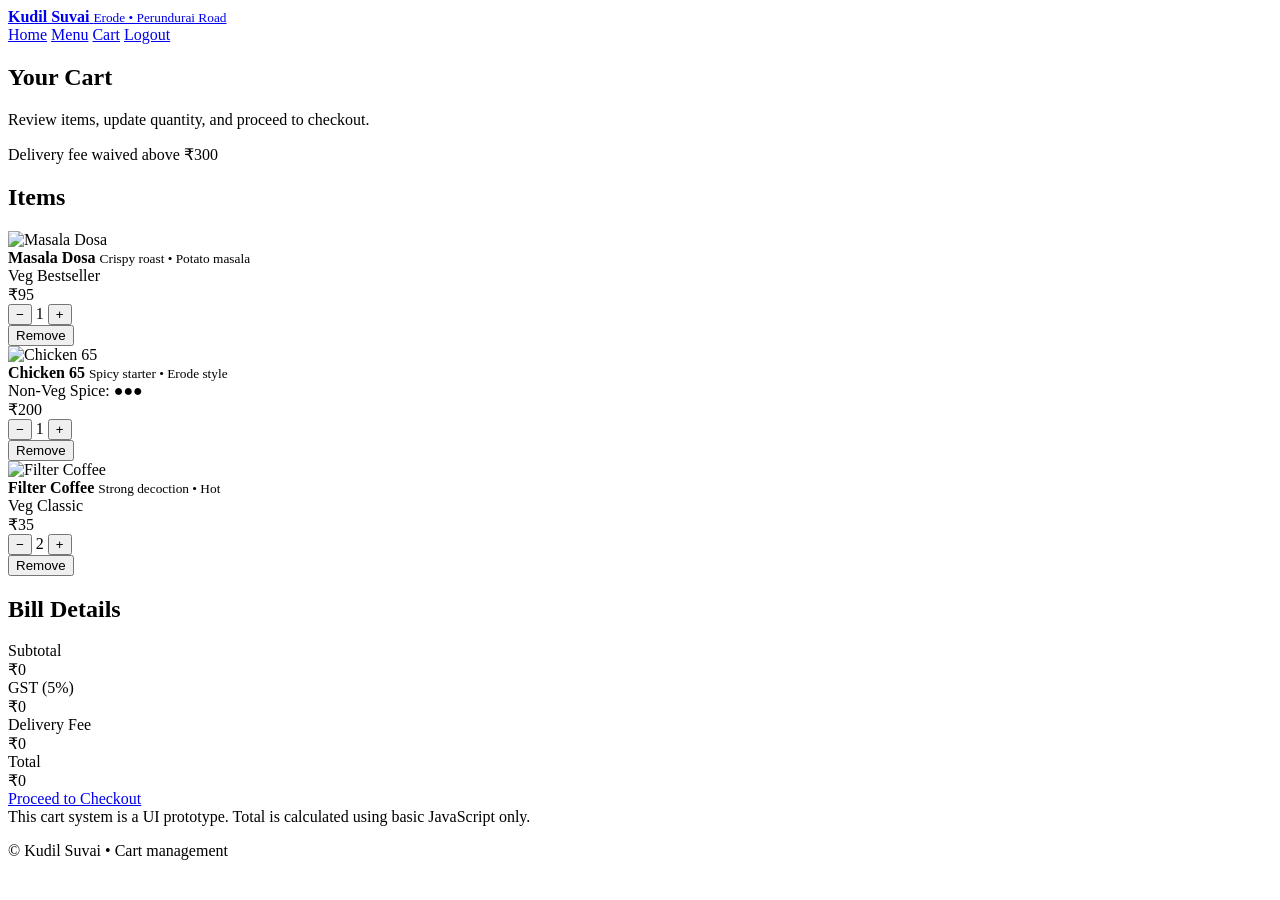
==== cart.html @ d04db504 "Add files via upload" ====
<!DOCTYPE html>
<html lang="en">
<head>
  <meta charset="UTF-8" />
  <meta name="viewport" content="width=device-width, initial-scale=1.0" />
  <title>Kudil Suvai • Cart</title>

  <link rel="stylesheet" href="css/base.css" />
  <link rel="stylesheet" href="css/cart.css" />
</head>

<body>

  <!-- Navbar -->
  <header class="header">
    <div class="container topbar">
      <a class="brand" href="index.html">
        <div class="logoMark"></div>
        <div class="brandText">
          <b>Kudil Suvai</b>
          <small>Erode • Perundurai Road</small>
        </div>
      </a>

      <nav class="nav">
        <a href="index.html">Home</a>
        <a href="menu.html">Menu</a>
        <a class="active" href="cart.html">Cart</a>
        <a class="navBtn" href="login.html">Logout</a>
      </nav>
    </div>
  </header>

  <main class="container">

    <section class="cartHead">
      <div>
        <h1>Your Cart</h1>
        <p>Review items, update quantity, and proceed to checkout.</p>
      </div>
      <span class="badge">Delivery fee waived above ₹300</span>
    </section>

    <section class="cartLayout">
      <!-- Cart Items -->
      <section class="card panel" aria-label="Cart items">
        <h2>Items</h2>

        <div class="cartList">
          <!-- Item 1 -->
          <article class="cartItem" data-price="95">
            <div class="thumb">
              <img src="assets/dishes/masaladosa" alt="Masala Dosa">
            </div>

            <div class="itemMain">
              <div class="itemTitle">
                <b>Masala Dosa</b>
                <small>Crispy roast • Potato masala</small>
                <div class="meta">
                  <span class="tag veg">Veg</span>
                  <span class="tag">Bestseller</span>
                </div>
              </div>

              <div class="itemRight">
                <div class="price">₹95</div>
                <div class="qty">
                  <button class="minus" type="button">−</button>
                  <span>1</span>
                  <button class="plus" type="button">+</button>
                </div>
                <button class="removeBtn" type="button">Remove</button>
              </div>
            </div>
          </article>

          <!-- Item 2 -->
          <article class="cartItem" data-price="200">
            <div class="thumb">
              <img src="assets/dishes/chicken65" alt="Chicken 65">
            </div>

            <div class="itemMain">
              <div class="itemTitle">
                <b>Chicken 65</b>
                <small>Spicy starter • Erode style</small>
                <div class="meta">
                  <span class="tag nveg">Non-Veg</span>
                  <span class="tag">Spice: ●●●</span>
                </div>
              </div>

              <div class="itemRight">
                <div class="price">₹200</div>
                <div class="qty">
                  <button class="minus" type="button">−</button>
                  <span>1</span>
                  <button class="plus" type="button">+</button>
                </div>
                <button class="removeBtn" type="button">Remove</button>
              </div>
            </div>
          </article>

          <!-- Item 3 -->
          <article class="cartItem" data-price="35">
            <div class="thumb">
              <img src="assets/dishes/coffee" alt="Filter Coffee">
            </div>

            <div class="itemMain">
              <div class="itemTitle">
                <b>Filter Coffee</b>
                <small>Strong decoction • Hot</small>
                <div class="meta">
                  <span class="tag veg">Veg</span>
                  <span class="tag">Classic</span>
                </div>
              </div>

              <div class="itemRight">
                <div class="price">₹35</div>
                <div class="qty">
                  <button class="minus" type="button">−</button>
                  <span>2</span>
                  <button class="plus" type="button">+</button>
                </div>
                <button class="removeBtn" type="button">Remove</button>
              </div>
            </div>
          </article>
        </div>
      </section>

      <!-- Summary -->
      <aside class="card summary" aria-label="Cart summary">
        <h2>Bill Details</h2>

        <div class="line">
          <div>Subtotal</div>
          <div id="subtotal">₹0</div>
        </div>

        <div class="line">
          <div>GST (5%)</div>
          <div id="gst">₹0</div>
        </div>

        <div class="line">
          <div>Delivery Fee</div>
          <div id="delivery">₹0</div>
        </div>

        <div class="hr"></div>

        <div class="total">
          <div>Total</div>
          <div id="total">₹0</div>
        </div>

        <a class="btn primary checkoutBtn" href="checkout.html">Proceed to Checkout</a>

        <div class="note">
          This cart system is a UI prototype. Total is calculated using basic JavaScript only.
        </div>
      </aside>
    </section>

    <footer class="footer">
      <p>© Kudil Suvai • Cart management</p>
    </footer>

  </main>

  <script src="js/totals.js"></script>
</body>
</html>
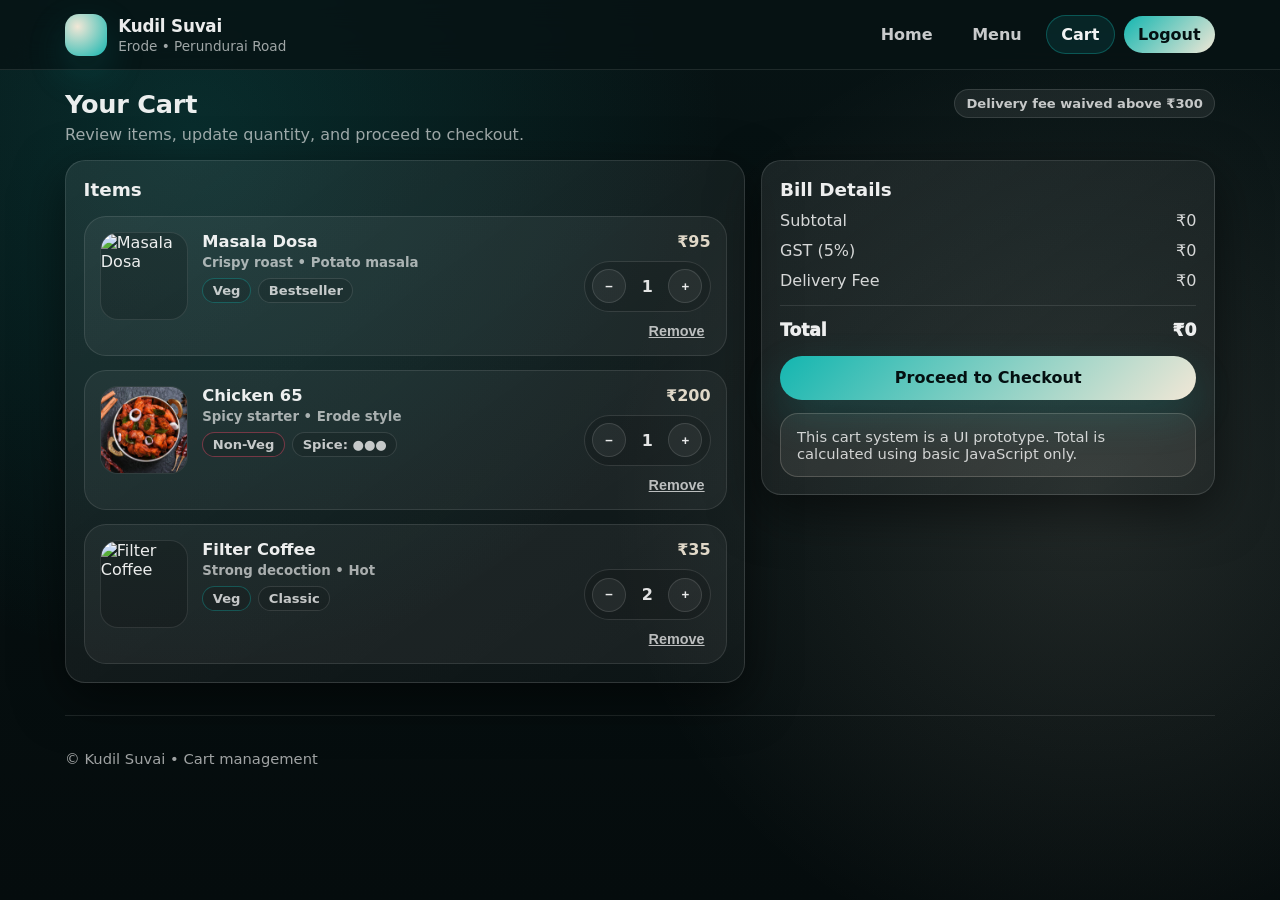
==== commit 210c8dd6: "Fix image source paths in cart.html Updated image source paths for cart items to include file extens" ====
--- a/cart.html
+++ b/cart.html
@@ -5,8 +5,8 @@
   <meta name="viewport" content="width=device-width, initial-scale=1.0" />
   <title>Kudil Suvai • Cart</title>
 
-  <link rel="stylesheet" href="css/base.css" />
-  <link rel="stylesheet" href="css/cart.css" />
+  <link rel="stylesheet" href="base.css" />
+  <link rel="stylesheet" href="cart.css" />
 </head>
 
 <body>
@@ -50,7 +50,7 @@
           <!-- Item 1 -->
           <article class="cartItem" data-price="95">
             <div class="thumb">
-              <img src="assets/dishes/masaladosa" alt="Masala Dosa">
+              <img src="dishes/masaladosa.jpg" alt="Masala Dosa">
             </div>
 
             <div class="itemMain">
@@ -78,7 +78,7 @@
           <!-- Item 2 -->
           <article class="cartItem" data-price="200">
             <div class="thumb">
-              <img src="assets/dishes/chicken65" alt="Chicken 65">
+              <img src="chicken65.jpg" alt="Chicken 65">
             </div>
 
             <div class="itemMain">
@@ -106,7 +106,7 @@
           <!-- Item 3 -->
           <article class="cartItem" data-price="35">
             <div class="thumb">
-              <img src="assets/dishes/coffee" alt="Filter Coffee">
+              <img src="coffee" alt="Filter Coffee">
             </div>
 
             <div class="itemMain">
@@ -176,3 +176,4 @@
   <script src="js/totals.js"></script>
 </body>
 </html>
+
--- a/base.css
+++ b/base.css
@@ -0,0 +1,191 @@
+@import url('https://fonts.googleapis.com/css2?family=Inter:wght@400;500;600;700;800&display=swap');
+
+:root{
+  --bg:#071314;
+  --panel:#0b1d1e;
+  --card:rgba(255,255,255,.06);
+  --border:rgba(255,255,255,.12);
+
+  --text:rgba(255,255,255,.92);
+  --muted:rgba(255,255,255,.62);
+
+  --teal:#13b6b0;
+  --beige:#f1e7d6;
+
+  --danger:#ff4d6d;
+  --shadow:0 16px 50px rgba(0,0,0,.52);
+  --radius:20px;
+}
+
+*{ box-sizing:border-box; }
+html{ scroll-behavior:smooth; }
+
+body{
+  margin:0;
+  font-family: Inter, system-ui, Arial, sans-serif;
+  background:
+    radial-gradient(circle at 15% 15%, rgba(19,182,176,.16), transparent 40%),
+    radial-gradient(circle at 85% 55%, rgba(241,231,214,.12), transparent 40%),
+    linear-gradient(180deg, var(--bg), #050c0d);
+  color:var(--text);
+  min-height:100vh;
+}
+
+a{ text-decoration:none; color:inherit; }
+.container{ width:min(1150px, 92vw); margin:0 auto; }
+
+.card{
+  border:1px solid var(--border);
+  background: linear-gradient(145deg, rgba(255,255,255,.08), rgba(255,255,255,.03));
+  border-radius: var(--radius);
+  box-shadow: var(--shadow);
+}
+
+.badge{
+  display:inline-flex;
+  padding:.35rem .7rem;
+  border-radius:999px;
+  font-size:.82rem;
+  border:1px solid rgba(255,255,255,.12);
+  background: rgba(255,255,255,.07);
+  color: rgba(255,255,255,.75);
+  font-weight: 700;
+}
+
+/* Buttons */
+.btn{
+  cursor:pointer;
+  border:1px solid var(--border);
+  background:rgba(255,255,255,.06);
+  color:var(--text);
+  padding:.78rem 1.05rem;
+  border-radius:999px;
+  display:inline-flex;
+  align-items:center;
+  justify-content:center;
+  font-weight:800;
+  transition:transform .15s ease, background .15s ease, border-color .15s ease;
+}
+.btn:hover{
+  transform: translateY(-1px);
+  background:rgba(255,255,255,.10);
+  border-color:rgba(255,255,255,.24);
+}
+.btn.primary{
+  border:none;
+  color:#041011;
+  background: linear-gradient(135deg, var(--teal), var(--beige));
+  box-shadow: 0 16px 40px rgba(19,182,176,.18);
+}
+.btn.primary:hover{ filter:brightness(1.03); }
+
+/* Inputs */
+.label{
+  display:block;
+  color:rgba(255,255,255,.72);
+  font-size:.9rem;
+  margin: 0 0 .35rem;
+  font-weight: 700;
+}
+.input{
+  width:100%;
+  padding:.9rem 1rem;
+  border-radius:16px;
+  border:1px solid rgba(255,255,255,.14);
+  background: rgba(0,0,0,.20);
+  color:var(--text);
+  outline:none;
+  transition: border-color .15s ease, transform .15s ease;
+}
+.input:focus{
+  border-color: rgba(19,182,176,.55);
+  transform: translateY(-1px);
+}
+
+/* ===== NAVBAR (Swiggy-like) ===== */
+.header{
+  position: sticky;
+  top: 0;
+  z-index: 100;
+  background: rgba(7,19,20,.78);
+  backdrop-filter: blur(14px);
+  border-bottom: 1px solid rgba(255,255,255,.10);
+}
+
+.topbar{
+  display:flex;
+  align-items:center;
+  justify-content:space-between;
+  gap: 1rem;
+  padding: .85rem 0;
+}
+
+.brand{
+  display:flex;
+  align-items:center;
+  gap: .7rem;
+}
+
+.logoMark{
+  width: 42px;
+  height: 42px;
+  border-radius: 14px;
+  background: radial-gradient(circle at 30% 30%, var(--beige), var(--teal));
+  box-shadow: 0 16px 40px rgba(19,182,176,.18);
+}
+
+.brandText{
+  display:flex;
+  flex-direction:column;
+  gap:.12rem;
+}
+
+.brandText b{ font-size: 1.05rem; letter-spacing: -.2px; }
+.brandText small{ color: var(--muted); font-size: .85rem; }
+
+.nav{
+  display:flex;
+  align-items:center;
+  gap: .55rem;
+}
+
+.nav a{
+  padding: .55rem .9rem;
+  border-radius: 999px;
+  color: rgba(255,255,255,.78);
+  font-weight: 800;
+  border: 1px solid transparent;
+  transition: transform .15s ease, background .15s ease, border-color .15s ease;
+}
+
+.nav a:hover{
+  transform: translateY(-1px);
+  background: rgba(255,255,255,.08);
+  color: rgba(255,255,255,.95);
+}
+
+.nav a.active{
+  border-color: rgba(19,182,176,.35);
+  background: rgba(19,182,176,.12);
+  color: rgba(255,255,255,.95);
+}
+
+.navBtn{
+  border: none !important;
+  background: linear-gradient(135deg, var(--teal), var(--beige));
+  color: #041011 !important;
+}
+
+.footer{
+  margin-top: 2rem;
+  padding: 1.2rem 0 2rem;
+  border-top: 1px solid rgba(255,255,255,.10);
+  color: var(--muted);
+  font-size:.92rem;
+}
+
+@media(max-width: 700px){
+  .brandText small{ display:none; }
+  .nav{ gap:.3rem; }
+  .nav a{ padding:.5rem .7rem; font-size:.92rem; }
+}
--- a/cart.css
+++ b/cart.css
@@ -0,0 +1,228 @@
+/* cart.css */
+
+.cartHead{
+  margin-top: 1.2rem;
+  display:flex;
+  justify-content:space-between;
+  gap: 1rem;
+  align-items:flex-start;
+}
+
+.cartHead h1{
+  margin:0;
+  font-size:1.6rem;
+  letter-spacing:-.25px;
+}
+
+.cartHead p{
+  margin:.35rem 0 0;
+  color: var(--muted);
+}
+
+.cartLayout{
+  margin-top: 1rem;
+  display:grid;
+  grid-template-columns: 1.2fr .8fr;
+  gap: 1rem;
+  align-items:start;
+}
+
+.panel{
+  padding: 1.1rem;
+}
+
+.panel h2{
+  margin:0;
+  font-size:1.15rem;
+}
+
+.cartList{
+  margin-top: 1rem;
+  display:grid;
+  gap: .85rem;
+}
+
+.cartItem{
+  display:flex;
+  gap: .9rem;
+  padding: .95rem;
+  border-radius: 22px;
+  border:1px solid rgba(255,255,255,.10);
+  background: rgba(255,255,255,.05);
+  transition: transform .15s ease, border-color .15s ease;
+}
+
+.cartItem:hover{
+  transform: translateY(-2px);
+  border-color: rgba(19,182,176,.30);
+}
+
+.thumb{
+  width: 88px;
+  height: 88px;
+  border-radius: 18px;
+  overflow:hidden;
+  border:1px solid rgba(255,255,255,.10);
+  background: rgba(0,0,0,.18);
+  flex: 0 0 auto;
+}
+
+.thumb img{
+  width:100%;
+  height:100%;
+  object-fit: cover;
+  display:block;
+}
+
+.itemMain{
+  flex: 1;
+  display:flex;
+  justify-content:space-between;
+  gap: 1rem;
+}
+
+.itemTitle{
+  display:flex;
+  flex-direction:column;
+  gap:.25rem;
+}
+
+.itemTitle b{
+  font-size: 1.02rem;
+}
+
+.itemTitle small{
+  color: var(--muted);
+  font-weight: 600;
+}
+
+.itemTitle .meta{
+  margin-top:.25rem;
+  display:flex;
+  gap:.45rem;
+  flex-wrap:wrap;
+}
+
+.tag{
+  display:inline-flex;
+  padding:.25rem .6rem;
+  border-radius:999px;
+  border:1px solid rgba(255,255,255,.12);
+  background: rgba(0,0,0,.12);
+  font-size:.82rem;
+  color: rgba(255,255,255,.75);
+  font-weight: 700;
+}
+
+.tag.veg{ border-color: rgba(19,182,176,.35); }
+.tag.nveg{ border-color: rgba(255,77,109,.40); }
+
+.itemRight{
+  display:flex;
+  flex-direction:column;
+  align-items:flex-end;
+  justify-content:space-between;
+  gap: .65rem;
+}
+
+.price{
+  font-weight: 900;
+  color: rgba(241,231,214,.92);
+}
+
+.qty{
+  display:flex;
+  align-items:center;
+  gap: .45rem;
+  padding: .45rem;
+  border-radius: 999px;
+  border:1px solid rgba(255,255,255,.12);
+  background: rgba(0,0,0,.14);
+}
+
+.qty button{
+  width: 34px;
+  height: 34px;
+  border-radius: 999px;
+  border:1px solid rgba(255,255,255,.12);
+  background: rgba(255,255,255,.06);
+  color: rgba(255,255,255,.9);
+  font-weight: 900;
+  cursor:pointer;
+}
+
+.qty span{
+  min-width: 28px;
+  text-align:center;
+  font-weight: 900;
+  color: rgba(255,255,255,.88);
+}
+
+.removeBtn{
+  font-weight: 800;
+  font-size:.9rem;
+  color: rgba(255,255,255,.7);
+  border:none;
+  background: transparent;
+  cursor:pointer;
+  text-decoration: underline;
+}
+
+/* Summary */
+.summary{
+  position: sticky;
+  top: 88px;
+  padding: 1.1rem;
+}
+
+.summary h2{
+  margin:0;
+  font-size:1.15rem;
+}
+
+.hr{
+  margin: .9rem 0;
+  height:1px;
+  background: rgba(255,255,255,.10);
+}
+
+.line{
+  display:flex;
+  justify-content:space-between;
+  gap: 1rem;
+  margin-top: .7rem;
+  color: rgba(255,255,255,.82);
+}
+
+.total{
+  margin-top: .6rem;
+  display:flex;
+  justify-content:space-between;
+  font-weight: 950;
+  font-size: 1.07rem;
+}
+
+.checkoutBtn{
+  width:100%;
+  margin-top: 1rem;
+}
+
+.note{
+  margin-top: .85rem;
+  padding: .85rem 1rem;
+  border-radius: 18px;
+  border:1px solid rgba(241,231,214,.20);
+  background: rgba(241,231,214,.08);
+  color: rgba(255,255,255,.78);
+  font-size: .92rem;
+}
+
+@media(max-width: 980px){
+  .cartLayout{ grid-template-columns: 1fr; }
+  .summary{ position:relative; top:auto; }
+}
+@media(max-width: 520px){
+  .thumb{ width: 74px; height: 74px; border-radius: 16px; }
+  .itemMain{ flex-direction:column; align-items:flex-start; }
+  .itemRight{ align-items:flex-start; }
+}
